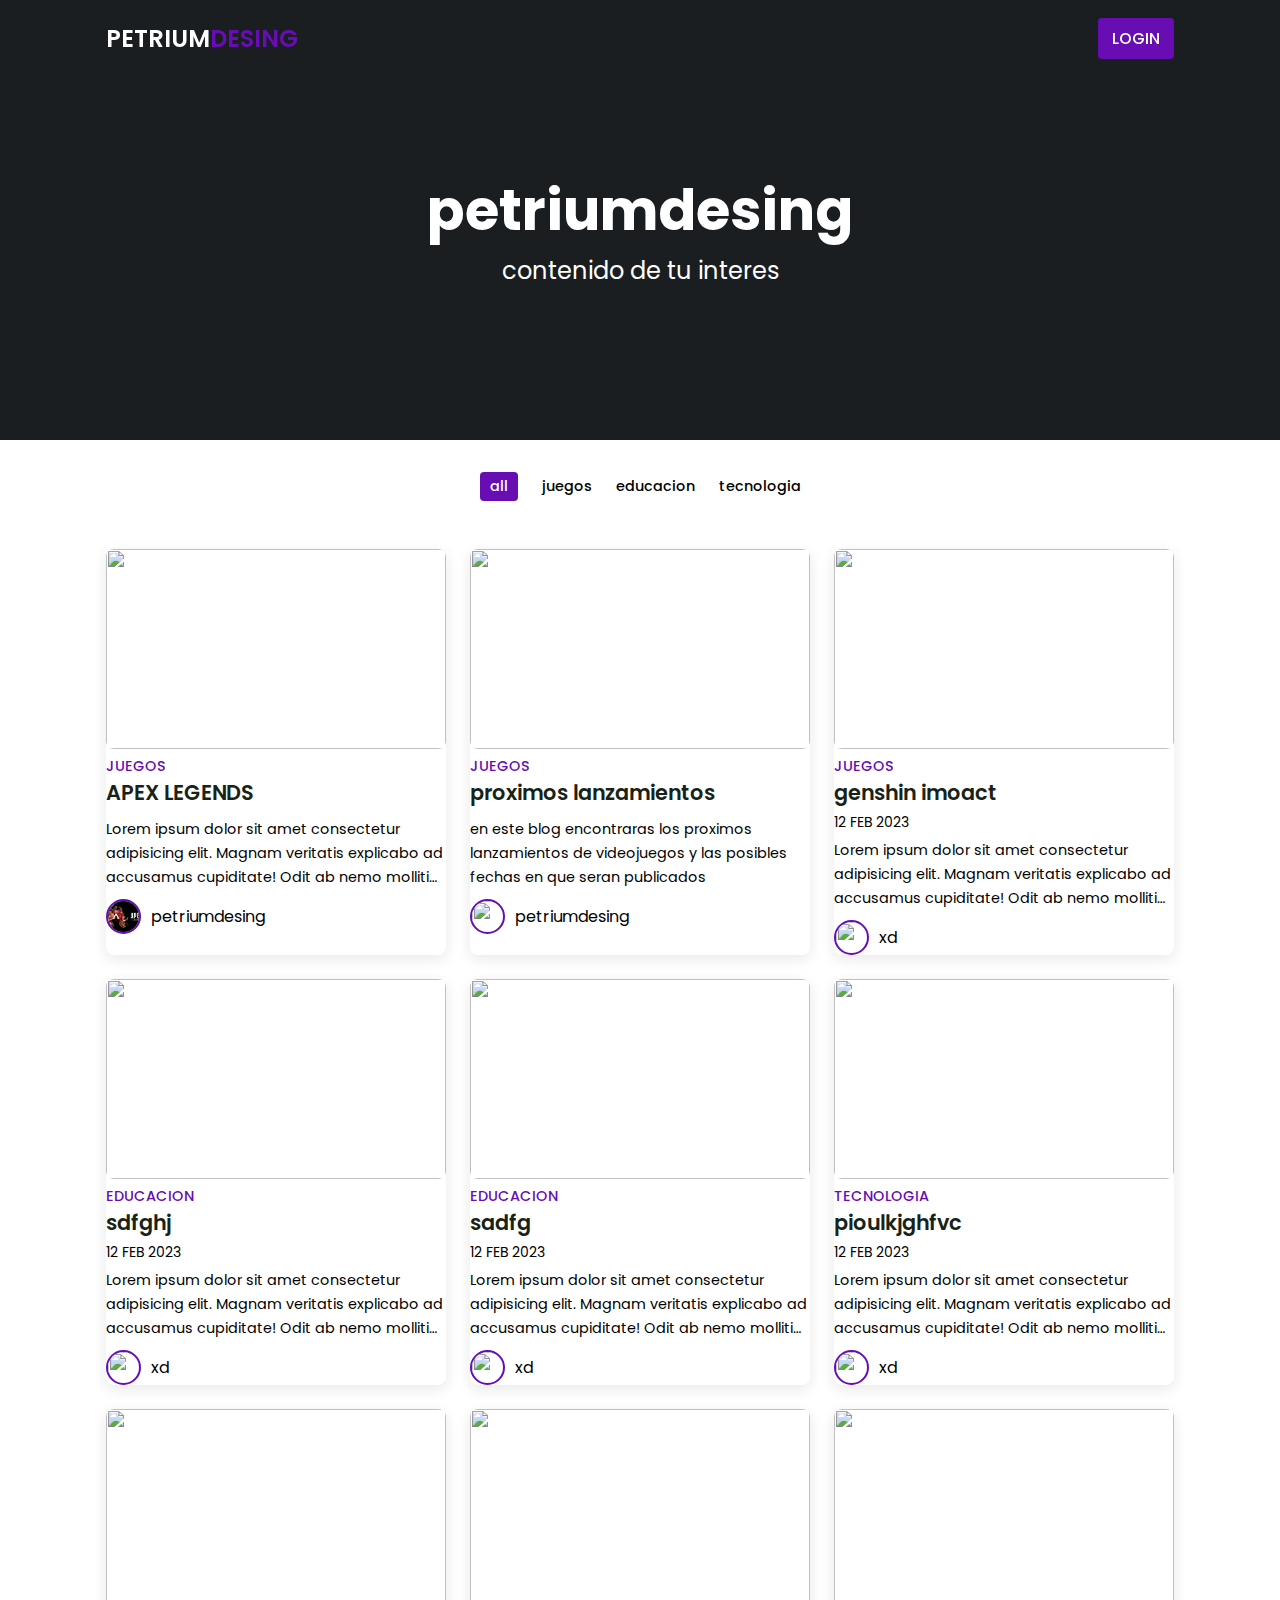
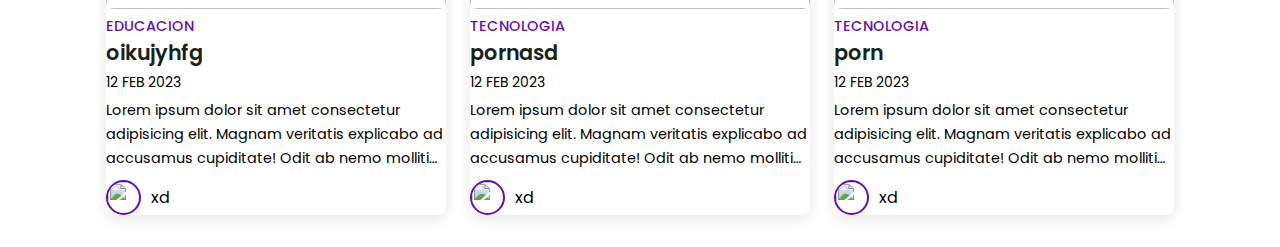
==== index.html @ 4151c3ed "Add files via upload" ====
<!DOCTYPE html>
<html lang="en">
<head>
    <meta charset="UTF-8">
    <meta http-equiv="X-UA-Compatible" content="IE=edge">
    <meta name="viewport" content="width=device-width, initial-scale=1.0">
    <title>petriumdesing</title>
    <link rel="stylesheet" href="style.css">
    <link href='https://unpkg.com/boxicons@2.1.4/css/boxicons.min.css' rel='stylesheet'>
</head>
<body>
    <header>
        <div class="nav container">
            <a href="#" class="logo">PETRIUM<span>DESING</span></a>
            <a href="#" class="login">login</a>
        </div>
        
    </header>
    <section class="home" id="home">
        <div class="home-text container">
            <h2 class="home-title">petriumdesing</h2>
            <span class="home-subtitle">contenido de tu interes</span>
        </div>
    </section>
    <div class="post-filter container">
        <span class="filter-item active-filter" data-filter='all'>all</span>
        <span class="filter-item" data-filter='juegos'>juegos</span>
        <span class="filter-item" data-filter='educacion'>educacion</span>
        <span class="filter-item" data-filter='tecnologia'>tecnologia</span>
    </div>
    <section class="post container">
        <!--post 1-->
        <div class="post-box juegos">
            <img src="post img 1.jpg" alt="" class="post-img">
            <h2 class="category">juegos</h2>
            <a href="post-page.html" class="post-title">APEX LEGENDS
            </a>
            <span class="post-date"></span>
            <p class="post-description">Lorem ipsum dolor sit amet consectetur adipisicing elit. Magnam veritatis explicabo ad accusamus cupiditate! Odit ab nemo mollitia, asperiores ducimus tenetur id sint suscipit? Repudiandae neque accusantium iure soluta velit?</p>
           <div class="profile">
            <img src="apexfondo.png.jpeg" alt="" class="profile-img">
            <span class="profile-name">petriumdesing</span>
           </div>
        </div>
        <!--post 2-->
        <div class="post-box juegos">
            <img src="post img 2.jpg" alt="" class="post-img">
            <h2 class="category">juegos</h2>
            <a href="post-page.html" class="post-title">proximos lanzamientos
            </a>
            <span class="post-date"></span>
            <p class="post-description">en este blog encontraras los proximos lanzamientos de videojuegos y las posibles fechas en que seran publicados</p>
            <div class="profile">
                <img src="post profile 2.jpg" alt="" class="profile-img">
                <span class="profile-name">petriumdesing</span>
               </div>

        </div>
        <!--post 3-->
        <div class="post-box juegos">
            <img src="post img 3.jpg" alt="" class="post-img">
            <h2 class="category">juegos</h2>
            <a href="post-page.html"  class="post-title">genshin imoact
            </a>
            <span class="post-date">12 feb 2023</span>
            <p class="post-description">Lorem ipsum dolor sit amet consectetur adipisicing elit. Magnam veritatis explicabo ad accusamus cupiditate! Odit ab nemo mollitia, asperiores ducimus tenetur id sint suscipit? Repudiandae neque accusantium iure soluta velit?</p>
            <div class="profile">
                <img src="post profile 3.jpg" alt="" class="profile-img">
                <span class="profile-name">xd</span>
               </div>

        </div>
         <!--post 4-->
         <div class="post-box educacion">
            <img src="post img 1.jpg" alt="" class="post-img">
            <h2 class="category">educacion</h2>
            <a href="post-page.html" class="post-title">sdfghj
            </a>
            <span class="post-date">12 feb 2023</span>
            <p class="post-description">Lorem ipsum dolor sit amet consectetur adipisicing elit. Magnam veritatis explicabo ad accusamus cupiditate! Odit ab nemo mollitia, asperiores ducimus tenetur id sint suscipit? Repudiandae neque accusantium iure soluta velit?</p>
           <div class="profile">
            <img src="post profile 1.jpg" alt="" class="profile-img">
            <span class="profile-name">xd</span>
           </div>
        </div>
        <!--post 5-->
        <div class="post-box educacion">
            <img src="post img 2.jpg" alt="" class="post-img">
            <h2 class="category">educacion</h2>
            <a href="post-page.html" class="post-title">sadfg
            </a>
            <span class="post-date">12 feb 2023</span>
            <p class="post-description">Lorem ipsum dolor sit amet consectetur adipisicing elit. Magnam veritatis explicabo ad accusamus cupiditate! Odit ab nemo mollitia, asperiores ducimus tenetur id sint suscipit? Repudiandae neque accusantium iure soluta velit?</p>
            <div class="profile">
                <img src="post profile 2.jpg" alt="" class="profile-img">
                <span class="profile-name">xd</span>
               </div>

        </div>
        <!--post 6-->
        <div class="post-box tecnologia">
            <img src="post img 3.jpg" alt="" class="post-img">
            <h2 class="category">tecnologia</h2>
            <a href="post-page.html"  class="post-title">pioulkjghfvc
            </a>
            <span class="post-date">12 feb 2023</span>
            <p class="post-description">Lorem ipsum dolor sit amet consectetur adipisicing elit. Magnam veritatis explicabo ad accusamus cupiditate! Odit ab nemo mollitia, asperiores ducimus tenetur id sint suscipit? Repudiandae neque accusantium iure soluta velit?</p>
            <div class="profile">
                <img src="post profile 3.jpg" alt="" class="profile-img">
                <span class="profile-name">xd</span>
               </div>

        </div>
         <!--post 7-->
         <div class="post-box educacion">
            <img src="post img 1.jpg" alt="" class="post-img">
            <h2 class="category">educacion</h2>
            <a href="post-page.html" class="post-title">oikujyhfg
            </a>
            <span class="post-date">12 feb 2023</span>
            <p class="post-description">Lorem ipsum dolor sit amet consectetur adipisicing elit. Magnam veritatis explicabo ad accusamus cupiditate! Odit ab nemo mollitia, asperiores ducimus tenetur id sint suscipit? Repudiandae neque accusantium iure soluta velit?</p>
           <div class="profile">
            <img src="post profile 1.jpg" alt="" class="profile-img">
            <span class="profile-name">xd</span>
           </div>
        </div>
        <!--post 8-->
        <div class="post-box tecnologia">
            <img src="post img 2.jpg" alt="" class="post-img">
            <h2 class="category">tecnologia</h2>
            <a href="post-page.html" class="post-title">pornasd
            </a>
            <span class="post-date">12 feb 2023</span>
            <p class="post-description">Lorem ipsum dolor sit amet consectetur adipisicing elit. Magnam veritatis explicabo ad accusamus cupiditate! Odit ab nemo mollitia, asperiores ducimus tenetur id sint suscipit? Repudiandae neque accusantium iure soluta velit?</p>
            <div class="profile">
                <img src="post profile 2.jpg" alt="" class="profile-img">
                <span class="profile-name">xd</span>
               </div>

        </div>
        <!--post 9-->
        <div class="post-box tecnologia">
            <img src="post img 3.jpg" alt="" class="post-img">
            <h2 class="category">tecnologia</h2>
            <a href="post-page.html"  class="post-title">porn
            </a>
            <span class="post-date">12 feb 2023</span>
            <p class="post-description">Lorem ipsum dolor sit amet consectetur adipisicing elit. Magnam veritatis explicabo ad accusamus cupiditate! Odit ab nemo mollitia, asperiores ducimus tenetur id sint suscipit? Repudiandae neque accusantium iure soluta velit?</p>
            <div class="profile">
                <img src="post profile 3.jpg" alt="" class="profile-img">
                <span class="profile-name">xd</span>
               </div>

        </div>
    </section>
   
    <script src="https://code.jquery.com/jquery-3.6.4.js"
     integrity="sha256-a9jBBRygX1Bh5lt8GZjXDzyOB+bWve9EiO7tROUtj/E=" 
     crossorigin="anonymous"></script>
    <script src="main.js"></script>
</body>
</html>
---- style.css ----
@import url('https://fonts.googleapis.com/css2?family=Poppins:wght@400;500;600;700&display=swap');*{
    font-family: 'Poppins', sans-serif;
    margin: 0;
    padding: 0;
    scroll-behavior: smooth;
    scroll-padding-top: 2rem;
    box-sizing: border-box;
}
:root{
    --container-color:#1a1e21;
    --second-color: #680cb4;
    --text-color: #172317;
    --bg-color:#fff;
}
::selection{
    color: var(--container-color);
    background: var(--second-color);
}
a{
    text-decoration: none;
}
li{
    list-style: none;
}
img{
    width: 100%;
}
section{
    padding: 3rem 0 2rem;
}
.container{
    max-width: 1068px;
    margin: auto;
    width: 100%;
}
/*header*/
header{
    position: fixed;
    top: 0;
    left: 0;
    width: 100%;
    z-index: 200;
}
header.shadow{
    background: var(--bg-color);
    box-shadow:0 1px 4px hsla(0, 4%, 14%, 0.555);
    transition: 0.4s;
}
header.shadow .logo{
    color: var(--text-color);
}
.nav{
    display: flex;
    align-items: center;
    justify-content: space-between;
    padding: 18px 0;
}
.logo{
    font-size: 1.5rem;
    font-weight: 600;
    color:var(--bg-color);
}
.logo span{
    color: var(--second-color);
}
.login{
    padding: 8px 14px;
    text-transform: uppercase;
    font-weight: 500;
    border-radius: 4px;
    background: var(--second-color);
    color: var(--bg-color);
}
.login:hover{
    background: hsl(24, 98%, 58%);
    transition: 0.3s;
}
.home{
    width: 100%;
    min-height: 440px;
    background: var(--container-color);
    display: grid;
    justify-content: center;
    align-items: center;
}
.home-text{
    color: var(--bg-color);
    text-align: center;
}
.home-title{
    font-size: 3.5rem;
}
.home-subtitle{
    font-size: 1.5rem;
    font-weight: 400;
    
}
.post-filter{
    display: flex;
    justify-content: center;
    align-items: center;
    column-gap: 1.5rem;
    margin-top: 2rem !important;
}
.filter-item{
    font-size: 0.9rem;
    font-weight: 500;
    cursor: pointer;
}
.active-filter{
    background: var(--second-color);
    color: var(--bg-color);
    padding: 4px 10px;
    border-radius: 4px;
}
/*post*/
.post{
    display: grid;
    grid-template-columns: repeat(auto-fit,minmax(280px,auto));
    justify-content: center;
    gap: 1.5rem;
}
.post-box{
    background: var(--bg-color);
    box-shadow: 0 4px 14px hsl(355deg 25% 15% / 10%);
    border-radius: 0.5rem;
}
.post-img{
    width: 100%;
    height: 200px;
    object-fit: cover;
    object-position: center;
    border-radius: 0.5rem;
}
.category{
    font-size: 0.9rem;
    font-weight: 500;
    text-transform: uppercase;
    color: var(--second-color);
}
.post-title{
    font-size: 1.3rem;
    font-weight: 600;
    color:var(--text-color);
    /*2 lines*/
    display: -webkit-box;
    -webkit-line-clamp: 2;
    -webkit-box-orient: vertical;
    overflow: hidden;
}
.post-date{
    display: flex;
    font-size: 0.875rem;
    text-transform: uppercase;
    font-weight: 400;
    margin-top: 4px;
}
.post-description{
    font-size: 0.9rem;
    line-height: 1.5rem;
    margin: 5px 0 10px;
    /*3 lines*/
    display: -webkit-box;
    -webkit-line-clamp: 3;
    -webkit-box-orient: vertical;
    overflow: hidden;
}
.profile{
    display: flex;
    align-items: center;
    gap: 10px;
}
.profile-img{
    width: 35px;
    height: 35px;
    border-radius: 50%;
    object-fit: cover;
    object-position: center;
    border: 2px solid var(--second-color);
}
/*post content*/
.post-header{
    width: 100%;
    height: 500px;
    background: var(--container-color);
}
.post-container{
    max-width: 800px;
    margin: auto;
    width: 100%;

}
.header-content{
    display: flex;
    flex-direction: column;
    align-items: center;
    margin-top: 4rem !important;

}
.back-home{
    color: var(--second-color);
    font-size: 0.9rem;

}
.header-title{
    width: 90%;
    font-size: 2.6rem;
    color: var(--bg-color);
    text-align: center;
    margin-bottom: 1rem;
}
.header-img{
width: 100%;
height: 420px;
object-fit: cover;
object-position: center;

}
.post-content{
    margin-top: 10rem !important;

}
.sub-heading{
    font-size: 1.2rem;
}
.post-text{
    font-size: 1rem;
    line-height: 1.7rem;
    margin: 1rem 0;
    text-align: justify;
}
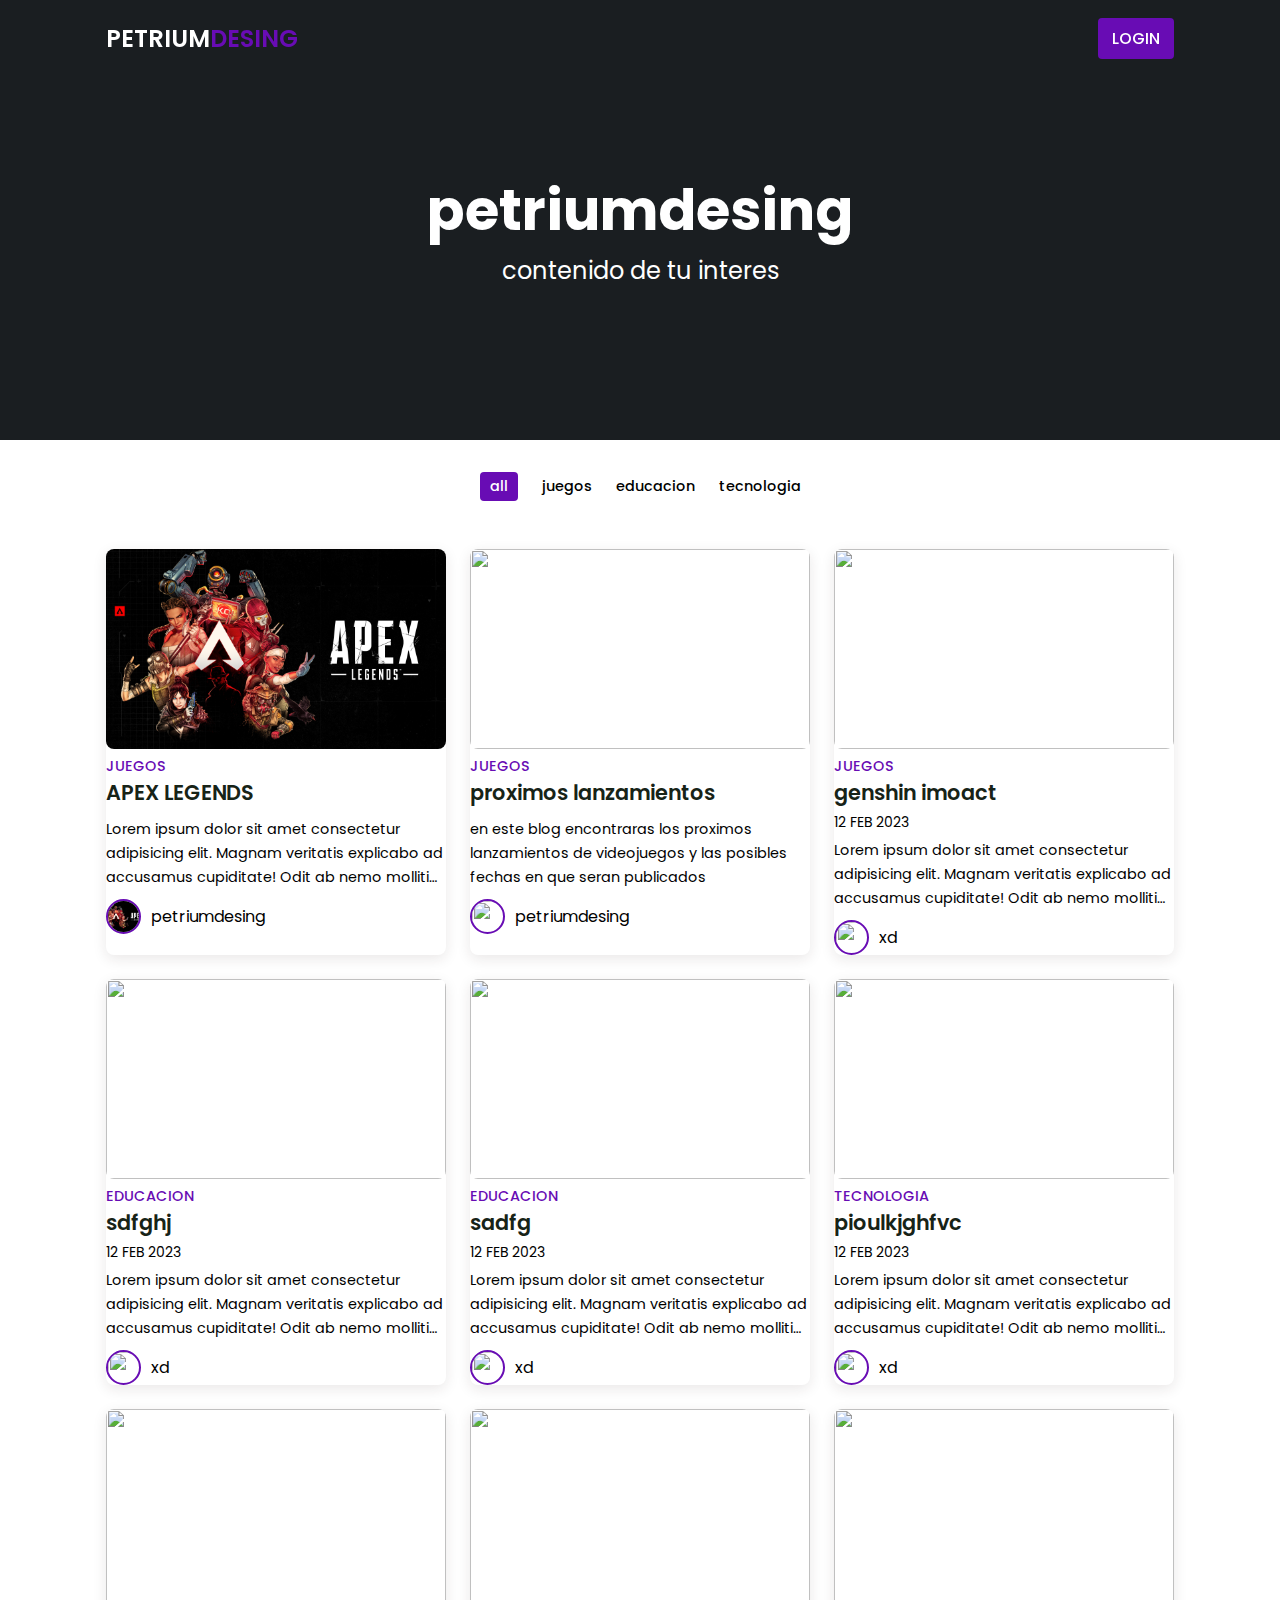
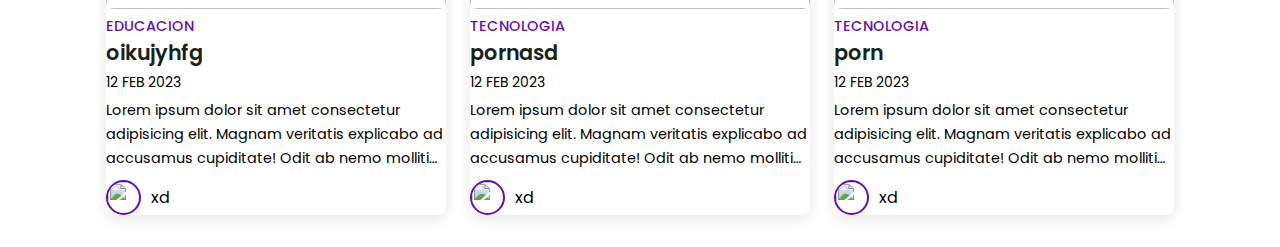
==== commit 0ced5150: "Update index.html" ====
--- a/index.html
+++ b/index.html
@@ -31,7 +31,7 @@
     <section class="post container">
         <!--post 1-->
         <div class="post-box juegos">
-            <img src="post img 1.jpg" alt="" class="post-img">
+            <img src="apexfondo.png.jpeg" alt="" class="post-img">
             <h2 class="category">juegos</h2>
             <a href="post-page.html" class="post-title">APEX LEGENDS
             </a>
@@ -159,4 +159,4 @@
      crossorigin="anonymous"></script>
     <script src="main.js"></script>
 </body>
-</html>+</html>
